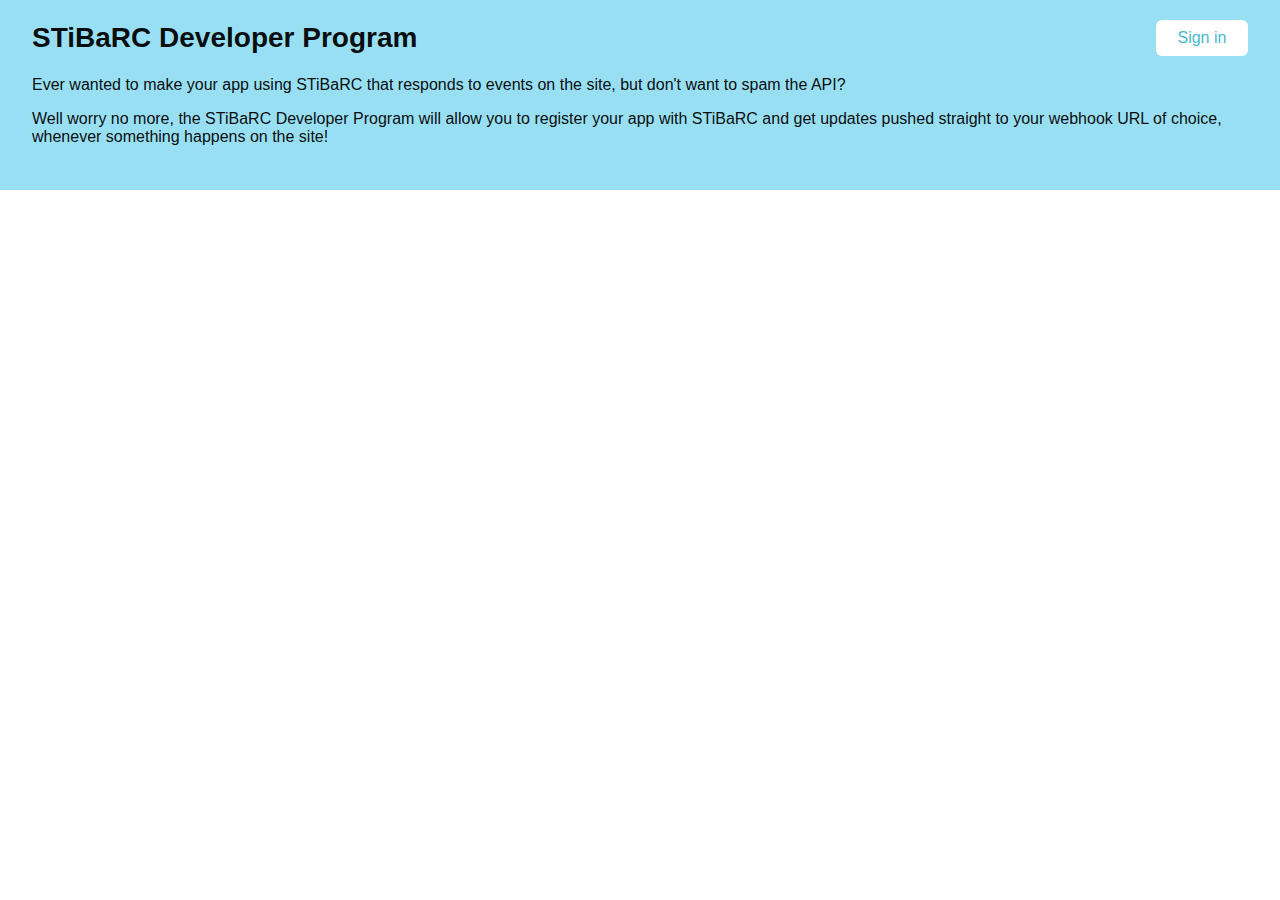
==== index.html @ fbf44a42 "show signed in state on index" ====
<!DOCTYPE html>
<html lang="en">

<head>
    <meta charset="UTF-8">
    <meta http-equiv="X-UA-Compatible" content="IE=edge">
    <meta name="viewport" content="width=device-width, initial-scale=1.0">
    <title>STiBaRC Developer Portal</title>
    <link rel="icon" type="image/png" href="https://stibarc.com/icon.png">
    <!-- CSS -->
    <link href="./assets/css/global.css" rel="stylesheet">
</head>

<body>

    <div class="content">

        <div class="main-content">
            <div>
                <div class="top-bar">
                    <h1 class="title">STiBaRC Developer Program</h1>
                    <span class="flex-grow"></span>
                    <a href="https://stibarc.com/oauth/?id=8e8fa1e98d84d87f0948&perms=" id="topBtn" class="button">Sign&nbsp;in</a>
                    <button id="pfpBtn" class="user-button" style="display: none;">
                        <img id="pfpBtnImg" class="pfp" src="[data-uri]">
                    </button>
                    <div id="pfpDropdown" class="dropdown" style="display: none;">
                        <div class="header"><span id="pfp-username"></span></div>
                        <div class="divider"></div>
                        <div class="items">
                            <a href="./logout.html" class="item">Sign&nbsp;out</a>
                        </div>
                    </div>
                </div>
            </div>
            <div class="main">
                <div class="m-bottom-medium">Ever wanted to make your app using STiBaRC that responds to events on the
                    site, but don't want to spam the API?
                    <p>Well worry no more, the STiBaRC Developer Program will allow you to register your app with
                    STiBaRC and get updates pushed straight to your webhook URL of choice, whenever something happens on
                    the site!
                </div>
            </div>
        </div>

    </div>

    <script src="./assets/js/global.js"></script>
    <script src="./assets/js/index.js"></script>

</body>

</html>
---- assets/css/global.css ----
a, span, div, body, button, input, img, form, h1, h2, h3, h4, h5, h6, code {
	margin: 0;
	padding: 0;
	border: 0;
	outline: 0;
	font-weight: inherit;
	font-style: inherit;
	font-family: inherit;
	font-size: 100%;
	vertical-align: baseline;
}

body {
	font-family: "Roboto", sans-serif;
	color: rgba(0, 0, 0, 0.96);
}

a {
	text-decoration: none;
}

.flex-grow {
	display: -webkit-box;
	display: -ms-flexbox;
	display: flex;
	flex-grow: 1;
}

.m-bottom {
	margin-bottom: 1rem;
}

.m-bottom-medium {
	margin-bottom: 1.5rem;
}

.m-bottom-large {
	margin-bottom: 2rem;
}

.m-top {
	margin-top: 1rem;
}

.m-top-medium {
	margin-top: 1.5rem;
}

.m-top-large {
	margin-top: 2rem;
}

button {
	-webkit-appearance: none;
	-moz-appearance: none;
	appearance: none;
	background-color: transparent;
}

.button {
	padding: 0.55rem 1.35rem;
	border-radius: 6px;
	cursor: pointer;
	text-decoration: none;
	-webkit-transition: background 0.125s, color 0.125s;
	transition: background 0.125s, color 0.125s;
	background-color: #fff;
	color: #49b9ca;
}

.button:hover {
	background-color: #e5f6ff;
}

.button:focus {
	background-color: #d6ebf5;
}

.content {
	display: -webkit-box;
	display: -ms-flexbox;
	display: flex;
	overflow: hidden;
	-webkit-box-flex: 1;
	-ms-flex: 1 1 100%;
	flex: 1 1 100%;
	margin: 0;
}

.sidebar {
	background-color: #49b9ca;
	-webkit-box-sizing: border-box;
	box-sizing: border-box;
	display: -webkit-box;
	display: -ms-flexbox;
	display: flex;
	-webkit-box-flex: 0;
	-ms-flex: 0 0 350px;
	flex: 0 0 350px;
	-webkit-box-orient: vertical;
	-webkit-box-direction: normal;
	-ms-flex-direction: column;
	flex-direction: column;
	min-width: 250px;
	overflow: hidden;
	position: relative;
	z-index: 2;
}

.sidebar .sidebar-container {
	box-sizing: border-box;
	min-height: 100vh;
	padding: 1.25rem 1.25rem 0 1.25rem;
}

.main-content {
	background-color: #98dff3;
	display: -webkit-box;
	display: -ms-flexbox;
	display: flex;
	-webkit-box-flex: 1;
	-webkit-box-orient: vertical;
	-webkit-box-direction: normal;
	-ms-flex: 1 1 1440px;
	flex: 1 1 1440px;
	-ms-flex-direction: column;
	flex-direction: column;
	overflow: hidden;
	z-index: 2;
}

.main-content .main {
	position: relative;
	height: 100%;
}

.logo {
	display: -webkit-box;
	display: -ms-flexbox;
	display: flex;
	align-items: center;
	color: #fff;
	line-height: 0;
}

.logo img {
	height: 35px;
}

.logo>span {
	margin-left: 0.55rem;
	font-size: 1.15rem;
	font-weight: 500;
}

.nav-items {
	margin-top: 1.65rem;
}

.nav-item {
	display: block;
	padding: 0.75rem;
	border-radius: 8px;
	text-decoration: none;
	-webkit-transition: background 0.125s, color 0.125s;
	transition: background 0.125s, color 0.125s;
	color: rgba(255, 255, 255, 0.78);
}

.nav-item:hover {
	color: rgba(255, 255, 255, 0.92);
}

.nav-item:focus {
	color: rgba(255, 255, 255, 0.92);
}

.nav-item.active {
	font-weight: 600;
	background-color: #fff;
	color: #49b9ca;
}

.main {
	padding: 0 2rem 1.25rem 2rem;
}

.top-bar {
	display: -webkit-box;
	display: -ms-flexbox;
	display: flex;
	align-items: center;
	padding: 1.25rem 2rem;
}

.title {
	margin: 0;
	font-size: 1.75rem;
	font-weight: 600;
}

.title.medium {
	font-size: 1.4rem;
}

.user-button {
	width: 40px;
	height: 40px;
}

.top-bar .user-button {
	margin-left: 0.75rem;
}

.pfp {
	line-height: 0;
	width: 40px;
	height: 40px;
	position: relative;
	border-radius: 50%;
	-ms-flex-negative: 0;
	flex-shrink: 0;
	cursor: pointer;
}

.pfp-inner {
	width: 100%;
	height: 100%;
	background-clip: padding-box;
	background-color: none;
	background-position: 50%;
	background-size: 100%;
	border-radius: 50%;
}

.dropdown {
	position: fixed;
	box-sizing: border-box;
	background-color: #fff;
	color: #141515;
	border: 3px solid #fff;
	-webkit-box-shadow: 0 2px 10px rgb(0 0 0 / 20%);
	box-shadow: 0 3px 10px rgb(0 0 0 / 20%);
	border-radius: 5px;
	min-width: 10rem;
	right: 2rem;
	top: 65px;
	z-index: 100;
}

.dropdown .header {
	padding: 0.75rem 1.25rem calc(0.75rem + 1px) 1.25rem;
}

.dropdown .divider {
	background-color: #e5f6ff;
	height: 1px;
}

.dropdown .items {
	padding-top: 3px;
}

.dropdown .header>span {
	font-weight: 600;
}

.dropdown .item {
	display: block;
	outline: none;
	text-decoration: none;
	padding: 0.65rem 1.25rem;
	border-radius: 5px;
	color: inherit;
	-webkit-transition: background 0.125s, color 0.125s;
	transition: background 0.125s, color 0.125s;
}

.dropdown .item:hover {
	background-color: #e5f6ff;
}

.dropdown .item:focus {
	background-color: #d6ebf5;
}

/* loading spiner */

.loader-container {
    display: block;
    margin: 1rem auto;
}

.loader {
	border: 5px solid transparent;
	border-radius: 50%;
	border-top: 5px solid #f2f2f2;
	border-right: 5px solid transparent;
	border-bottom: 5px solid transparent;
	width: 25px;
	height: 25px;
    margin: auto;
	-webkit-animation: spin 0.4s linear infinite;
	animation: spin 0.4s linear infinite;
}

@-webkit-keyframes spin {
	0% {
		-webkit-transform: rotate(0deg);
	}

	100% {
		-webkit-transform: rotate(360deg);
	}
}

@keyframes spin {
	0% {
		transform: rotate(0deg);
	}

	100% {
		transform: rotate(360deg);
	}
}
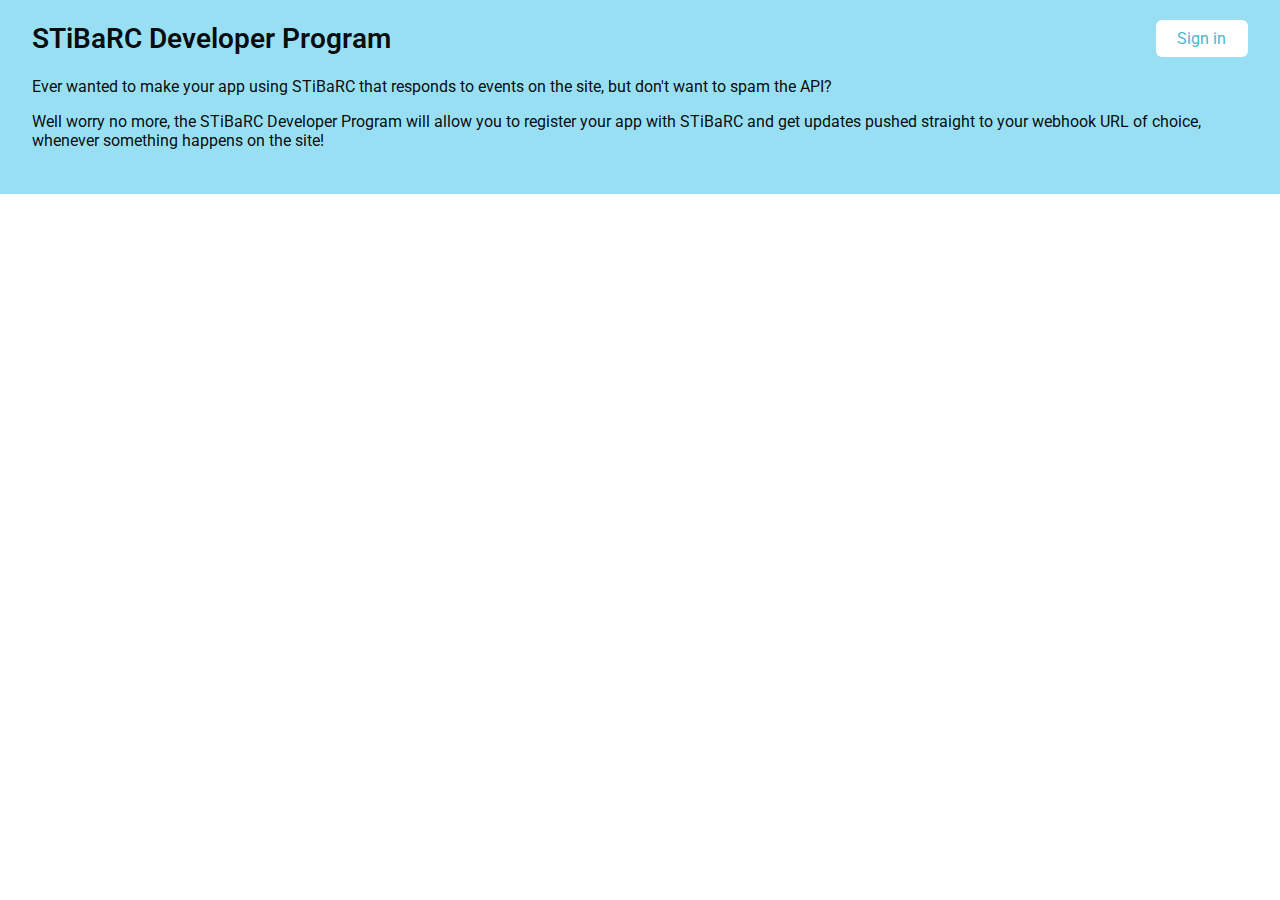
==== commit 1c02ba70: "add google font" ====
--- a/index.html
+++ b/index.html
@@ -9,6 +9,10 @@
     <link rel="icon" type="image/png" href="https://stibarc.com/icon.png">
     <!-- CSS -->
     <link href="./assets/css/global.css" rel="stylesheet">
+    <!-- Fonts -->
+    <link rel="preconnect" href="https://fonts.googleapis.com">
+    <link rel="preconnect" href="https://fonts.gstatic.com" crossorigin>
+    <link href="https://fonts.googleapis.com/css2?family=Roboto:wght@400;500;700&display=swap" rel="stylesheet">
 </head>
 
 <body>
@@ -20,9 +24,11 @@
                 <div class="top-bar">
                     <h1 class="title">STiBaRC Developer Program</h1>
                     <span class="flex-grow"></span>
-                    <a href="https://stibarc.com/oauth/?id=8e8fa1e98d84d87f0948&perms=" id="topBtn" class="button">Sign&nbsp;in</a>
+                    <a href="https://stibarc.com/oauth/?id=8e8fa1e98d84d87f0948&perms=" id="topBtn"
+                        class="button">Sign&nbsp;in</a>
                     <button id="pfpBtn" class="user-button" style="display: none;">
-                        <img id="pfpBtnImg" class="pfp" src="[data-uri]">
+                        <img id="pfpBtnImg" class="pfp"
+                            src="[data-uri]">
                     </button>
                     <div id="pfpDropdown" class="dropdown" style="display: none;">
                         <div class="header"><span id="pfp-username"></span></div>
@@ -37,8 +43,9 @@
                 <div class="m-bottom-medium">Ever wanted to make your app using STiBaRC that responds to events on the
                     site, but don't want to spam the API?
                     <p>Well worry no more, the STiBaRC Developer Program will allow you to register your app with
-                    STiBaRC and get updates pushed straight to your webhook URL of choice, whenever something happens on
-                    the site!
+                        STiBaRC and get updates pushed straight to your webhook URL of choice, whenever something
+                        happens on
+                        the site!
                 </div>
             </div>
         </div>
--- a/assets/css/global.css
+++ b/assets/css/global.css
@@ -20,8 +20,6 @@
 }
 
 .flex-grow {
-	display: -webkit-box;
-	display: -ms-flexbox;
 	display: flex;
 	flex-grow: 1;
 }
@@ -51,8 +49,6 @@
 }
 
 button {
-	-webkit-appearance: none;
-	-moz-appearance: none;
 	appearance: none;
 	background-color: transparent;
 }
@@ -62,7 +58,6 @@
 	border-radius: 6px;
 	cursor: pointer;
 	text-decoration: none;
-	-webkit-transition: background 0.125s, color 0.125s;
 	transition: background 0.125s, color 0.125s;
 	background-color: #fff;
 	color: #49b9ca;
@@ -77,29 +72,19 @@
 }
 
 .content {
+	display: flex;
+	overflow: hidden;
+	flex: 1 1 100%;
+	margin: 0;
+}
+
+.sidebar {
+	background-color: #49b9ca;
+	box-sizing: border-box;
 	display: -webkit-box;
 	display: -ms-flexbox;
 	display: flex;
-	overflow: hidden;
-	-webkit-box-flex: 1;
-	-ms-flex: 1 1 100%;
-	flex: 1 1 100%;
-	margin: 0;
-}
-
-.sidebar {
-	background-color: #49b9ca;
-	-webkit-box-sizing: border-box;
-	box-sizing: border-box;
-	display: -webkit-box;
-	display: -ms-flexbox;
-	display: flex;
-	-webkit-box-flex: 0;
-	-ms-flex: 0 0 350px;
 	flex: 0 0 350px;
-	-webkit-box-orient: vertical;
-	-webkit-box-direction: normal;
-	-ms-flex-direction: column;
 	flex-direction: column;
 	min-width: 250px;
 	overflow: hidden;
@@ -115,15 +100,8 @@
 
 .main-content {
 	background-color: #98dff3;
-	display: -webkit-box;
-	display: -ms-flexbox;
-	display: flex;
-	-webkit-box-flex: 1;
-	-webkit-box-orient: vertical;
-	-webkit-box-direction: normal;
-	-ms-flex: 1 1 1440px;
+	display: flex;
 	flex: 1 1 1440px;
-	-ms-flex-direction: column;
 	flex-direction: column;
 	overflow: hidden;
 	z-index: 2;
@@ -135,8 +113,6 @@
 }
 
 .logo {
-	display: -webkit-box;
-	display: -ms-flexbox;
 	display: flex;
 	align-items: center;
 	color: #fff;
@@ -162,7 +138,6 @@
 	padding: 0.75rem;
 	border-radius: 8px;
 	text-decoration: none;
-	-webkit-transition: background 0.125s, color 0.125s;
 	transition: background 0.125s, color 0.125s;
 	color: rgba(255, 255, 255, 0.78);
 }
@@ -186,8 +161,6 @@
 }
 
 .top-bar {
-	display: -webkit-box;
-	display: -ms-flexbox;
 	display: flex;
 	align-items: center;
 	padding: 1.25rem 2rem;
@@ -218,7 +191,6 @@
 	height: 40px;
 	position: relative;
 	border-radius: 50%;
-	-ms-flex-negative: 0;
 	flex-shrink: 0;
 	cursor: pointer;
 }
@@ -239,8 +211,7 @@
 	background-color: #fff;
 	color: #141515;
 	border: 3px solid #fff;
-	-webkit-box-shadow: 0 2px 10px rgb(0 0 0 / 20%);
-	box-shadow: 0 3px 10px rgb(0 0 0 / 20%);
+	box-shadow: 0 3px 10px rgba(0, 0, 0, 0.25);
 	border-radius: 5px;
 	min-width: 10rem;
 	right: 2rem;
@@ -272,23 +243,22 @@
 	padding: 0.65rem 1.25rem;
 	border-radius: 5px;
 	color: inherit;
-	-webkit-transition: background 0.125s, color 0.125s;
 	transition: background 0.125s, color 0.125s;
 }
 
-.dropdown .item:hover {
+.dropdown .item:hover, .app:hover {
 	background-color: #e5f6ff;
 }
 
-.dropdown .item:focus {
+.dropdown .item:focus, .app:focus {
 	background-color: #d6ebf5;
 }
 
 /* loading spiner */
 
 .loader-container {
-    display: block;
-    margin: 1rem auto;
+	display: block;
+	margin: 1rem auto;
 }
 
 .loader {
@@ -299,27 +269,110 @@
 	border-bottom: 5px solid transparent;
 	width: 25px;
 	height: 25px;
-    margin: auto;
-	-webkit-animation: spin 0.4s linear infinite;
+	margin: auto;
 	animation: spin 0.4s linear infinite;
-}
-
-@-webkit-keyframes spin {
-	0% {
-		-webkit-transform: rotate(0deg);
-	}
-
-	100% {
-		-webkit-transform: rotate(360deg);
-	}
 }
 
 @keyframes spin {
 	0% {
 		transform: rotate(0deg);
 	}
-
 	100% {
 		transform: rotate(360deg);
 	}
 }
+
+/* overlay and dialog box */
+
+.overlay {
+	position: fixed;
+	display: flex;
+	flex-wrap: wrap;
+	justify-content: center;
+	align-items: center;
+	flex-direction: row;
+	flex: 1 1 auto;
+	box-sizing: border-box;
+	pointer-events: auto;
+	background-color: rgba(0, 0, 0, 0.65);
+	position: fixed;
+	top: 0;
+	left: 0;
+	right: 0;
+	bottom: 0;
+	z-index: 1000;
+	height: 100%;
+	transition: opacity 0.125s;
+}
+
+.dialog {
+	background-color: #fff;
+	color: #141515;
+	border: 3px solid #fff;
+	box-shadow: 0 0 15px rgb(0, 0, 0, 0.45);
+	border-radius: 5px;
+	box-sizing: border-box;
+	overflow: visible;
+	width: 450px;
+	max-width: 95vw;
+	transition: opacity 0.125s, transform 0.125s;
+}
+
+.dialog-inner {
+	padding: 20px;
+}
+
+.apps {
+	grid-template-columns: repeat(auto-fill, minmax(140px, 1fr));
+	display: grid;
+}
+
+.app-wrapper {
+	display: flex;
+	flex: 0 0 auto;
+}
+
+.app {
+	cursor: pointer;
+	display: block;
+	position: relative;
+	box-sizing: border-box;
+	width: 100%;
+	background-color: #fff;
+	color: inherit;
+	padding: 0.75rem 0.75rem 0.75rem 0.75rem;
+	border-radius: 8px;
+	transition: background 0.125s, color 0.125s;
+}
+
+.app-icon {
+	width: 100px;
+	height: 100px;
+	border-radius: 50%;
+}
+
+.app-icon-bg {
+	align-items: center;
+	background-size: cover;
+	border-radius: 50%;
+	justify-content: center;
+	margin-bottom: 0.5rem;
+	position: relative;
+	width: 100%;
+	height: auto;
+	box-sizing: border-box;
+}
+
+.app-icon-bg::after {
+	content: "";
+	display: block;
+	padding-bottom: 100%;
+}
+
+.app-details {
+	font-weight: 500;
+	overflow: hidden;
+	text-align: center;
+	white-space: nowrap;
+	text-overflow: ellipsis;
+}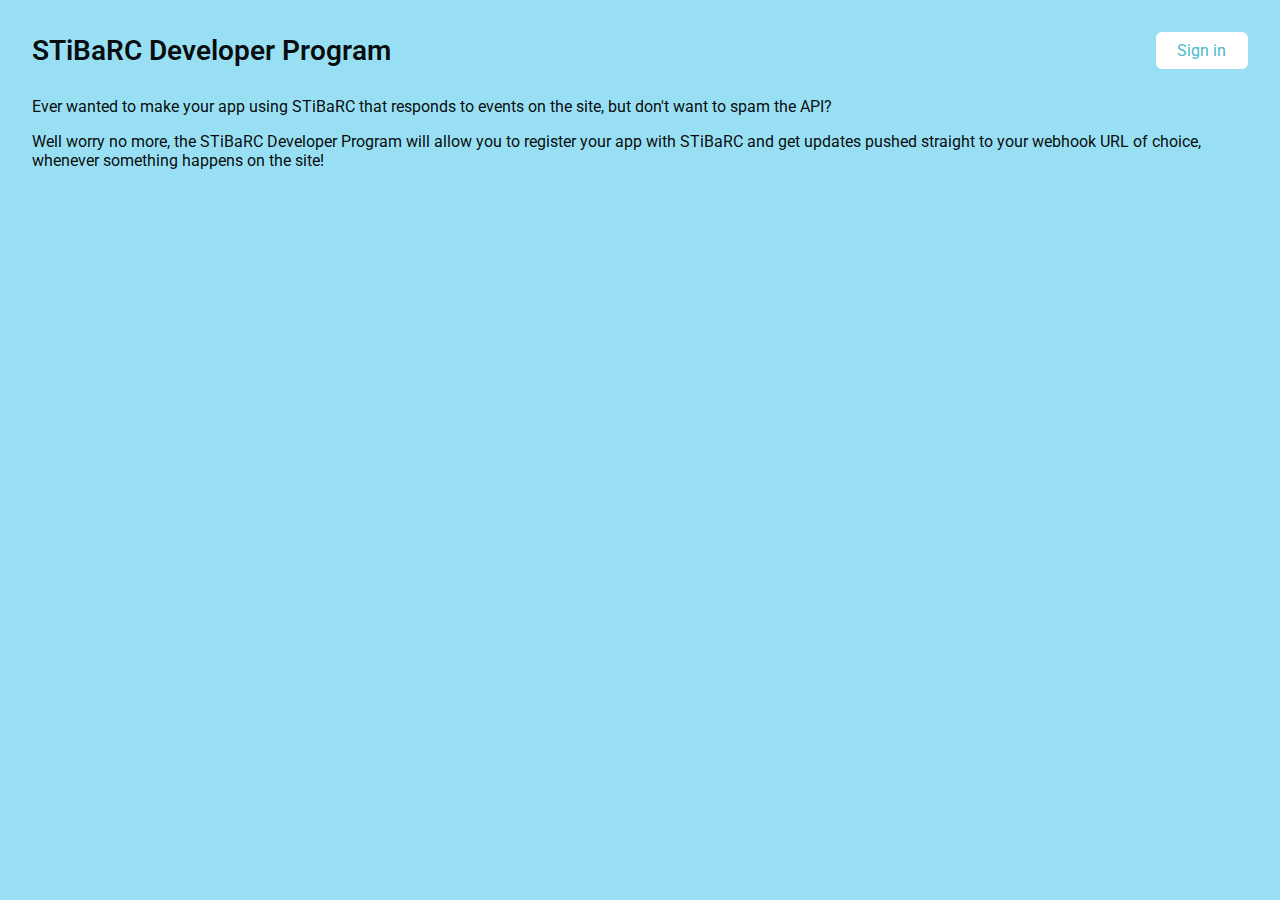
==== commit e78af346: "clean up layout again" ====
--- a/index.html
+++ b/index.html
@@ -17,39 +17,73 @@
 
 <body>
 
-    <div class="content">
+    <div class="outside-wrapper">
+        <div class="outside">
 
-        <div class="main-content">
-            <div>
-                <div class="top-bar">
-                    <h1 class="title">STiBaRC Developer Program</h1>
-                    <span class="flex-grow"></span>
-                    <a href="https://stibarc.com/oauth/?id=8e8fa1e98d84d87f0948&perms=" id="topBtn"
-                        class="button">Sign&nbsp;in</a>
-                    <button id="pfpBtn" class="user-button" style="display: none;">
-                        <img id="pfpBtnImg" class="pfp"
-                            src="[data-uri]">
-                    </button>
-                    <div id="pfpDropdown" class="dropdown" style="display: none;">
-                        <div class="header"><span id="pfp-username"></span></div>
-                        <div class="divider"></div>
-                        <div class="items">
-                            <a href="./logout.html" class="item">Sign&nbsp;out</a>
+            <div class="content">
+
+                <div class="main-content">
+
+                    <div class="mobile-nav">
+                        <div class="navHeader">
+                            <span class="menuBtn" onclick="toggleMenu()">Menu</span>
+                        </div>
+                        <button class="user-button" id="mobilePfpBtn">
+                            <div class="pfp">
+                                <img id="mobilePfpBtnImg" class="pfp"
+                                    src="[data-uri]">
+                            </div>
+                        </button>
+                    </div>
+
+                    <div class="scroll-wrapper">
+                        <div class="scroller">
+                            <div class="wrapper">
+
+                                <div class="top-bar">
+                                    <h1 class="title">STiBaRC Developer Program</h1>
+                                    <span class="flex-grow"></span>
+                                    <a href="https://stibarc.com/oauth/?id=8e8fa1e98d84d87f0948&perms=" id="topBtn"
+                                        class="button">Sign&nbsp;in</a>
+                                    <button id="pfpBtn" class="user-button" style="display: none;">
+                                        <img id="pfpBtnImg" class="pfp"
+                                            src="[data-uri]">
+                                    </button>
+                                    <div id="pfpDropdown" class="dropdown" style="display: none;">
+                                        <div class="header"><span id="pfp-username"></span></div>
+                                        <div class="divider"></div>
+                                        <div class="items">
+                                            <a href="./logout.html" class="item">Sign&nbsp;out</a>
+                                        </div>
+                                    </div>
+                                </div>
+                                <div class="main">
+                                    <div class="m-top-small m-bottom-medium">Ever wanted to make your app using STiBaRC
+                                        that
+                                        responds to
+                                        events
+                                        on the
+                                        site, but don't want to spam the API?
+                                        <p>Well worry no more, the STiBaRC Developer Program will allow you to register
+                                            your app
+                                            with
+                                            STiBaRC and get updates pushed straight to your webhook URL of choice,
+                                            whenever
+                                            something
+                                            happens on
+                                            the site!
+                                    </div>
+                                </div>
+
+                            </div>
                         </div>
                     </div>
-                </div>
+
+                </div> <!-- /main-content -->
+
             </div>
-            <div class="main">
-                <div class="m-bottom-medium">Ever wanted to make your app using STiBaRC that responds to events on the
-                    site, but don't want to spam the API?
-                    <p>Well worry no more, the STiBaRC Developer Program will allow you to register your app with
-                        STiBaRC and get updates pushed straight to your webhook URL of choice, whenever something
-                        happens on
-                        the site!
-                </div>
-            </div>
+
         </div>
-
     </div>
 
     <script src="./assets/js/global.js"></script>
--- a/assets/css/global.css
+++ b/assets/css/global.css
@@ -24,10 +24,18 @@
 	flex-grow: 1;
 }
 
+.block {
+	display: block;
+}
+
 .m-bottom {
 	margin-bottom: 1rem;
 }
 
+.m-bottom-small {
+	margin-bottom: 0.5rem;
+}
+
 .m-bottom-medium {
 	margin-bottom: 1.5rem;
 }
@@ -38,6 +46,10 @@
 
 .m-top {
 	margin-top: 1rem;
+}
+
+.m-top-small {
+	margin-top: 0.5rem;
 }
 
 .m-top-medium {
@@ -52,6 +64,8 @@
 	appearance: none;
 	background-color: transparent;
 }
+
+/* buttons */
 
 .button {
 	padding: 0.55rem 1.35rem;
@@ -71,6 +85,143 @@
 	background-color: #d6ebf5;
 }
 
+.button.primary {
+	background-color: #49b9ca;
+	color: #fff;
+}
+
+.button.primary:hover {
+	background-color: #59d1e3;
+}
+
+.button.primary:focus {
+	background-color: #52b7c7;
+}
+
+/* inputs */
+
+.input {
+	box-sizing: border-box;
+	background-color: #fff;
+	border: 2px solid #49b9ca;
+	padding: 0.55rem 0.75rem;
+	border-radius: 6px;
+}
+
+.input.full {
+	display: block;
+	width: 100%;
+}
+
+.input:focus {
+	border-color: #59d1e3;
+}
+
+.inputs {
+	box-sizing: border-box;
+}
+
+.outside-wrapper {
+	align-items: center;
+	display: flex;
+	height: 100%;
+	justify-content: center;
+}
+
+.outside {
+	display: flex;
+	overflow: hidden;
+	position: absolute;
+	top: 0;
+	right: 0;
+	bottom: 0;
+	left: 0;
+	contain: layout;
+	flex-direction: column;
+	height: 100vh;
+}
+
+.scroll-wrapper {
+	position: relative;
+	min-height: 1px;
+	height: 100%;
+	display: flex;
+	flex: 1;
+}
+
+.scroll-wrapper.nav {
+    flex: 1 1 auto;
+    height: auto;
+    max-height: 100vh;
+    position: relative;
+    z-index: 3;
+}
+
+.scroller {
+	overflow-y: scroll;
+    min-height: 1px;
+    -webkit-box-flex: 1;
+    -ms-flex: 1;
+    flex: 1;
+}
+
+.main-content .scroller {
+    align-items: center;
+    display: flex;
+    flex-direction: column;
+    overflow-x: hidden;
+    overflow-y: scroll;
+}
+
+.nav-scroller {
+    display: flex;
+    justify-content: flex-end;
+    overflow-x: hidden;
+    overflow-y: scroll;
+}
+
+/* scrollbar */
+
+.scroller::-webkit-scrollbar {
+    width: 15px
+}
+
+.scroller::-webkit-scrollbar-thumb,.scroller::-webkit-scrollbar-track {
+    background-clip: padding-box;
+    border-width: 3px;
+    border-style: solid;
+    border-radius: 30px
+}
+
+.scroller::-webkit-scrollbar-track {
+    border-width: initial
+}
+
+.scroller::-webkit-scrollbar-thumb {
+    background-color: rgba(0,0,0,.4);
+    border-color: transparent
+}
+
+.scroller::-webkit-scrollbar-track {
+    background-color: transparent;
+    border-color: transparent
+}
+
+.scroller::-webkit-scrollbar-thumb, .scroll-wrapper .scroller::-webkit-scrollbar-thumb, .scroller::-webkit-scrollbar-thumb {
+    background-color: #c8f8ff;
+    border-color: transparent;
+}
+
+.scroller::-webkit-scrollbar-thumb:hover, .scroll-wrapper .scroller::-webkit-scrollbar-thumb:hover, .scroller::-webkit-scrollbar-thumb:hover {
+    background-color: #e2fbff;
+    border-color: transparent;
+}
+
+.scroller::-webkit-scrollbar-track,.scroll-wrapper .scroller::-webkit-scrollbar-track, .scroller::-webkit-scrollbar-track {
+    background-color: transparent;
+    border-color: transparent
+}
+
 .content {
 	display: flex;
 	overflow: hidden;
@@ -81,8 +232,6 @@
 .sidebar {
 	background-color: #49b9ca;
 	box-sizing: border-box;
-	display: -webkit-box;
-	display: -ms-flexbox;
 	display: flex;
 	flex: 0 0 350px;
 	flex-direction: column;
@@ -93,9 +242,19 @@
 }
 
 .sidebar .sidebar-container {
-	box-sizing: border-box;
-	min-height: 100vh;
-	padding: 1.25rem 1.25rem 0 1.25rem;
+	display: flex;
+	flex: 1 0 100%;
+	flex-direction: column;
+	max-width: 335px;
+	min-height: min-content;
+	position: relative;
+	z-index: 3;
+}
+
+.sidebar .sidebar-inner {
+    flex: 1 1 auto;
+    height: fit-content;
+    padding: 26px 17px 32px 32px;
 }
 
 .main-content {
@@ -105,6 +264,17 @@
 	flex-direction: column;
 	overflow: hidden;
 	z-index: 2;
+}
+
+.main-content .wrapper {
+	display: flex;
+	box-sizing: border-box;
+	flex: 1 1 auto;
+	flex-direction: column;
+	/* max-width: 1440px; */
+	min-height: min-content;
+	padding: 32px;
+	width: 100%;
 }
 
 .main-content .main {
@@ -138,6 +308,7 @@
 	padding: 0.75rem;
 	border-radius: 8px;
 	text-decoration: none;
+	box-sizing: border-box;
 	transition: background 0.125s, color 0.125s;
 	color: rgba(255, 255, 255, 0.78);
 }
@@ -156,14 +327,92 @@
 	color: #49b9ca;
 }
 
-.main {
-	padding: 0 2rem 1.25rem 2rem;
+.mobile-nav {
+	display: none;
+	color: #fff;
+}
+
+.nav-header {
+	display: flex;
+}
+
+.mobile-overlay {
+	background: rgba(0, 0, 0, 0.65);
+	position: fixed;
+	top: 3.5rem;
+	right: 0;
+	bottom: 0;
+	left: 0;
+	opacity: 0;
+	pointer-events: none;
+	transition: opacity 0.2s;
+	z-index: 9998;
+}
+
+.top-bar .dropdown {
+	right: 46px;
+    top: 80px;
+}
+
+@media only screen and (max-width: 990px) {
+	.sidebar {
+		bottom: 0;
+		height: auto;
+		right: 100vw;
+		max-width: 360px;
+		position: fixed;
+		top: 3.5rem;
+		transform: translateX(0);
+		transition: transform 0.2s;
+		width: 90vw;
+		z-index: 9999;
+	}
+	.sidebar .sidebar-container {
+		max-width: none;
+	}
+	.sidebar.open {
+		transform: translateX(100%);
+	}
+	.main-content {
+		flex: 1;
+	}
+	.top-bar .user-button {
+		display: none;
+	}
+	.top-bar .dropdown {
+		top: 4rem;
+		right: 2rem;
+	}
+	.mobile-nav {
+		display: block;
+		background-color: #34a1b2;
+		padding: 0.5rem 2rem;
+		display: flex;
+		align-items: center;
+		justify-content: space-between;
+	}
+	.mobile-overlay {
+		display: block;
+	}
+	.mobile-overlay.open {
+		opacity: 1;
+		pointer-events: auto;
+	}
 }
 
 .top-bar {
 	display: flex;
 	align-items: center;
-	padding: 1.25rem 2rem;
+	padding-bottom: 1.25rem;
+}
+
+.top-bar .title {
+	margin-right: 0.5rem;
+}
+
+.divider {
+	background-color: #e5f6ff;
+	height: 1px;
 }
 
 .title {
@@ -214,18 +463,11 @@
 	box-shadow: 0 3px 10px rgba(0, 0, 0, 0.25);
 	border-radius: 5px;
 	min-width: 10rem;
-	right: 2rem;
-	top: 65px;
 	z-index: 100;
 }
 
 .dropdown .header {
 	padding: 0.75rem 1.25rem calc(0.75rem + 1px) 1.25rem;
-}
-
-.dropdown .divider {
-	background-color: #e5f6ff;
-	height: 1px;
 }
 
 .dropdown .items {
@@ -310,7 +552,7 @@
 	color: #141515;
 	border: 3px solid #fff;
 	box-shadow: 0 0 15px rgb(0, 0, 0, 0.45);
-	border-radius: 5px;
+	border-radius: 6px;
 	box-sizing: border-box;
 	overflow: visible;
 	width: 450px;
@@ -319,17 +561,36 @@
 }
 
 .dialog-inner {
-	padding: 20px;
-}
+	padding: 0.85rem;
+}
+
+.dialog-title {
+	margin-bottom: 0.85rem;
+	font-weight: 500;
+}
+
+.dialog-actions {
+	margin-top: 0.75rem;
+	display: flex;
+	align-items: center;
+}
+
+.dialog-actions .button:not(:last-child) {
+	margin-right: 0.65rem;
+}
+
+/* app buttons */
 
 .apps {
 	grid-template-columns: repeat(auto-fill, minmax(140px, 1fr));
 	display: grid;
+	margin: -0.85rem 0 0 -0.85rem;
 }
 
 .app-wrapper {
 	display: flex;
 	flex: 0 0 auto;
+	padding: 0.85rem 0 0 0.85rem;
 }
 
 .app {
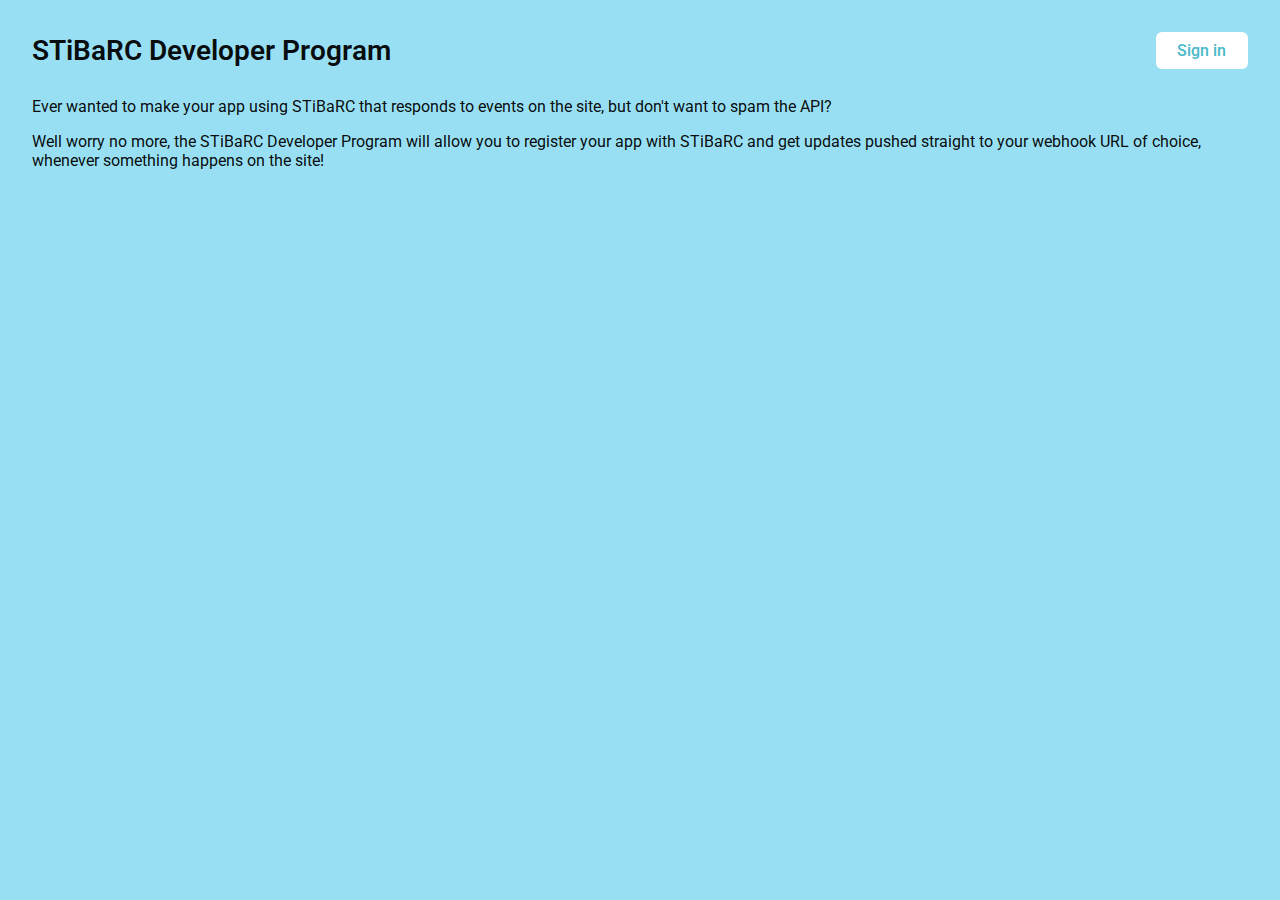
==== commit 62400b7d: "More clean up, add app data to app page" ====
--- a/index.html
+++ b/index.html
@@ -12,7 +12,7 @@
     <!-- Fonts -->
     <link rel="preconnect" href="https://fonts.googleapis.com">
     <link rel="preconnect" href="https://fonts.gstatic.com" crossorigin>
-    <link href="https://fonts.googleapis.com/css2?family=Roboto:wght@400;500;700&display=swap" rel="stylesheet">
+    <link href="https://fonts.googleapis.com/css2?family=Roboto:wght@400;500;700&family=Source+Code+Pro&display=swap" rel="stylesheet">
 </head>
 
 <body>
@@ -25,13 +25,11 @@
                 <div class="main-content">
 
                     <div class="mobile-nav">
-                        <div class="navHeader">
-                            <span class="menuBtn" onclick="toggleMenu()">Menu</span>
-                        </div>
+                        <span class="flex-grow"></span>
                         <button class="user-button" id="mobilePfpBtn">
                             <div class="pfp">
                                 <img id="mobilePfpBtnImg" class="pfp"
-                                    src="[data-uri]">
+                                    src="[data-uri]" alt="Pfp">
                             </div>
                         </button>
                     </div>
@@ -47,7 +45,7 @@
                                         class="button">Sign&nbsp;in</a>
                                     <button id="pfpBtn" class="user-button" style="display: none;">
                                         <img id="pfpBtnImg" class="pfp"
-                                            src="[data-uri]">
+                                            src="[data-uri]" alt="Pfp">
                                     </button>
                                     <div id="pfpDropdown" class="dropdown" style="display: none;">
                                         <div class="header"><span id="pfp-username"></span></div>
--- a/assets/css/global.css
+++ b/assets/css/global.css
@@ -19,6 +19,11 @@
 	text-decoration: none;
 }
 
+.flex {
+	display: flex;
+	align-items: center;
+}
+
 .flex-grow {
 	display: flex;
 	flex-grow: 1;
@@ -58,6 +63,12 @@
 
 .m-top-large {
 	margin-top: 2rem;
+}
+
+/* text */
+
+.code-font {
+	font-family: 'Source Code Pro', monospace;
 }
 
 button {
@@ -72,6 +83,7 @@
 	border-radius: 6px;
 	cursor: pointer;
 	text-decoration: none;
+	font-weight: 500;
 	transition: background 0.125s, color 0.125s;
 	background-color: #fff;
 	color: #49b9ca;
@@ -119,6 +131,37 @@
 
 .inputs {
 	box-sizing: border-box;
+}
+
+.inputs .input.full {
+	margin-bottom: 8px;
+}
+
+/* icons */
+
+.icon {
+	display: flex;
+	align-items: center;
+	color: inherit;
+}
+
+.icon.white {
+	color: rgba(255, 255, 255, 0.78);
+	font-weight: 500;
+}
+
+.icon>span {
+	margin-left: 6px;
+}
+
+.imgHover, .menuBtn {
+	cursor: pointer;
+	-webkit-transition: -webkit-filter 0.125s;
+}
+
+.imgHover:hover img, .menuBtn:hover img {
+	-webkit-filter: brightness(200%);
+	filter: brightness(200%);
 }
 
 .outside-wrapper {
@@ -150,76 +193,76 @@
 }
 
 .scroll-wrapper.nav {
-    flex: 1 1 auto;
-    height: auto;
-    max-height: 100vh;
-    position: relative;
-    z-index: 3;
+	flex: 1 1 auto;
+	height: auto;
+	max-height: 100vh;
+	position: relative;
+	z-index: 3;
 }
 
 .scroller {
 	overflow-y: scroll;
-    min-height: 1px;
-    -webkit-box-flex: 1;
-    -ms-flex: 1;
-    flex: 1;
+	min-height: 1px;
+	-webkit-box-flex: 1;
+	-ms-flex: 1;
+	flex: 1;
 }
 
 .main-content .scroller {
-    align-items: center;
-    display: flex;
-    flex-direction: column;
-    overflow-x: hidden;
-    overflow-y: scroll;
+	align-items: center;
+	display: flex;
+	flex-direction: column;
+	overflow-x: hidden;
+	overflow-y: scroll;
 }
 
 .nav-scroller {
-    display: flex;
-    justify-content: flex-end;
-    overflow-x: hidden;
-    overflow-y: scroll;
+	display: flex;
+	justify-content: flex-end;
+	overflow-x: hidden;
+	overflow-y: scroll;
 }
 
 /* scrollbar */
 
 .scroller::-webkit-scrollbar {
-    width: 15px
-}
-
-.scroller::-webkit-scrollbar-thumb,.scroller::-webkit-scrollbar-track {
-    background-clip: padding-box;
-    border-width: 3px;
-    border-style: solid;
-    border-radius: 30px
+	width: 15px;
+}
+
+.scroller::-webkit-scrollbar-thumb, .scroller::-webkit-scrollbar-track {
+	background-clip: padding-box;
+	border-width: 3px;
+	border-style: solid;
+	border-radius: 30px;
 }
 
 .scroller::-webkit-scrollbar-track {
-    border-width: initial
+	border-width: initial;
 }
 
 .scroller::-webkit-scrollbar-thumb {
-    background-color: rgba(0,0,0,.4);
-    border-color: transparent
+	background-color: rgba(0, 0, 0, 0.4);
+	border-color: transparent;
 }
 
 .scroller::-webkit-scrollbar-track {
-    background-color: transparent;
-    border-color: transparent
+	background-color: transparent;
+	border-color: transparent;
 }
 
 .scroller::-webkit-scrollbar-thumb, .scroll-wrapper .scroller::-webkit-scrollbar-thumb, .scroller::-webkit-scrollbar-thumb {
-    background-color: #c8f8ff;
-    border-color: transparent;
+	background-color: #c8f8ff;
+	border-color: transparent;
 }
 
 .scroller::-webkit-scrollbar-thumb:hover, .scroll-wrapper .scroller::-webkit-scrollbar-thumb:hover, .scroller::-webkit-scrollbar-thumb:hover {
-    background-color: #e2fbff;
-    border-color: transparent;
-}
-
-.scroller::-webkit-scrollbar-track,.scroll-wrapper .scroller::-webkit-scrollbar-track, .scroller::-webkit-scrollbar-track {
-    background-color: transparent;
-    border-color: transparent
+	background-color: #e2fbff;
+	border-color: transparent;
+}
+
+.scroller::-webkit-scrollbar-track, .scroll-wrapper .scroller::-webkit-scrollbar-track, .scroller::-webkit-scrollbar-track {
+	background-color: transparent;
+	border-color: transparent;
 }
 
 .content {
@@ -252,9 +295,9 @@
 }
 
 .sidebar .sidebar-inner {
-    flex: 1 1 auto;
-    height: fit-content;
-    padding: 26px 17px 32px 32px;
+	flex: 1 1 auto;
+	height: fit-content;
+	padding: 26px 17px 32px 32px;
 }
 
 .main-content {
@@ -308,16 +351,17 @@
 	padding: 0.75rem;
 	border-radius: 8px;
 	text-decoration: none;
+	cursor: pointer;
 	box-sizing: border-box;
 	transition: background 0.125s, color 0.125s;
 	color: rgba(255, 255, 255, 0.78);
 }
 
-.nav-item:hover {
+.nav-item:hover, .icon.white:hover {
 	color: rgba(255, 255, 255, 0.92);
 }
 
-.nav-item:focus {
+.nav-item:focus, .icon.white:focus {
 	color: rgba(255, 255, 255, 0.92);
 }
 
@@ -351,7 +395,7 @@
 
 .top-bar .dropdown {
 	right: 46px;
-    top: 80px;
+	top: 80px;
 }
 
 @media only screen and (max-width: 990px) {
@@ -612,19 +656,22 @@
 	border-radius: 50%;
 }
 
-.app-icon-bg {
+.app .app-icon-img {
+	margin-bottom: 0.5rem;
+}
+
+.app-icon-img {
 	align-items: center;
 	background-size: cover;
 	border-radius: 50%;
 	justify-content: center;
-	margin-bottom: 0.5rem;
 	position: relative;
 	width: 100%;
 	height: auto;
 	box-sizing: border-box;
 }
 
-.app-icon-bg::after {
+.app-icon-img::after {
 	content: "";
 	display: block;
 	padding-bottom: 100%;
@@ -636,4 +683,37 @@
 	text-align: center;
 	white-space: nowrap;
 	text-overflow: ellipsis;
+}
+
+/* form */
+
+.form {
+	max-width: 1080px;
+}
+
+.form .top {
+	display: flex;
+	align-items: top;
+}
+
+.form .top .app-icon {
+	background-color: #fff;
+	border-radius: 6px;
+	padding: 10px;
+}
+
+.form .app-icon {
+	line-height: 0;
+	width: 150px;
+	height: auto;
+	margin-right: 1rem;
+}
+
+.form .top .inputs {
+	width: 100%;
+	box-sizing: border-box;
+}
+
+.form .top .appID {
+	margin-top: 0.75rem;
 }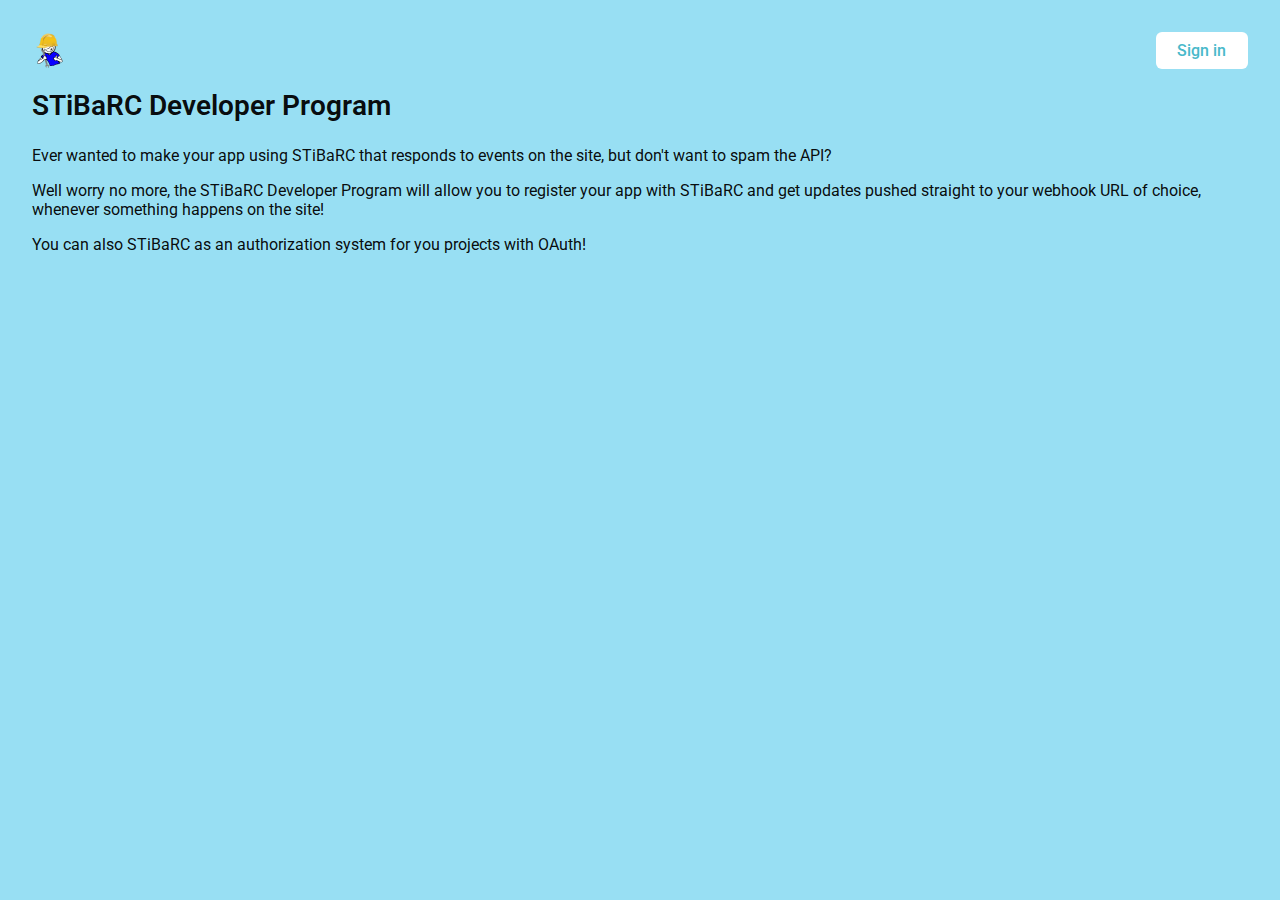
==== commit 31bb5fb7: "use other logo, fix app url history, clean up" ====
--- a/index.html
+++ b/index.html
@@ -6,13 +6,16 @@
     <meta http-equiv="X-UA-Compatible" content="IE=edge">
     <meta name="viewport" content="width=device-width, initial-scale=1.0">
     <title>STiBaRC Developer Portal</title>
-    <link rel="icon" type="image/png" href="https://stibarc.com/icon.png">
+    <link rel="icon" type="image/png" href="./assets/images/engineerbo.png">
     <!-- CSS -->
     <link href="./assets/css/global.css" rel="stylesheet">
+    <link href="./assets/css/index.css" rel="stylesheet">
     <!-- Fonts -->
     <link rel="preconnect" href="https://fonts.googleapis.com">
     <link rel="preconnect" href="https://fonts.gstatic.com" crossorigin>
-    <link href="https://fonts.googleapis.com/css2?family=Roboto:wght@400;500;700&family=Source+Code+Pro&display=swap" rel="stylesheet">
+    <link href="https://fonts.googleapis.com/css2?family=Roboto:wght@400;500;700&family=Source+Code+Pro&display=swap"
+        rel="stylesheet">
+    <link href="https://fonts.googleapis.com/icon?family=Material+Icons+Round" rel="stylesheet">
 </head>
 
 <body>
@@ -29,7 +32,8 @@
                         <button class="user-button" id="mobilePfpBtn">
                             <div class="pfp">
                                 <img id="mobilePfpBtnImg" class="pfp"
-                                    src="[data-uri]" alt="Pfp">
+                                    src="[data-uri]"
+                                    alt="Pfp">
                             </div>
                         </button>
                     </div>
@@ -39,24 +43,29 @@
                             <div class="wrapper">
 
                                 <div class="top-bar">
-                                    <h1 class="title">STiBaRC Developer Program</h1>
+                                    <a class="logo" href="./"><img src="./assets/images/engineerbo_small.png"
+                                            title="Jim🅱o doing engineering stuffs"
+                                            alt="Jim🅱o doing engineering stuffs" width="35px"></a>
                                     <span class="flex-grow"></span>
                                     <a href="https://stibarc.com/oauth/?id=8e8fa1e98d84d87f0948&perms=" id="topBtn"
                                         class="button">Sign&nbsp;in</a>
                                     <button id="pfpBtn" class="user-button" style="display: none;">
                                         <img id="pfpBtnImg" class="pfp"
-                                            src="[data-uri]" alt="Pfp">
+                                            src="[data-uri]"
+                                            alt="Pfp">
                                     </button>
                                     <div id="pfpDropdown" class="dropdown" style="display: none;">
                                         <div class="header"><span id="pfp-username"></span></div>
                                         <div class="divider"></div>
                                         <div class="items">
-                                            <a href="./logout.html" class="item">Sign&nbsp;out</a>
+                                            <a href="./logout.html" class="item logout">Sign&nbsp;out</a>
                                         </div>
                                     </div>
                                 </div>
                                 <div class="main">
-                                    <div class="m-top-small m-bottom-medium">Ever wanted to make your app using STiBaRC
+                                    <h1 class="title">STiBaRC Developer Program</h1>
+
+                                    <div class="m-top-medium m-bottom-medium">Ever wanted to make your app using STiBaRC
                                         that
                                         responds to
                                         events
@@ -70,6 +79,8 @@
                                             something
                                             happens on
                                             the site!
+                                        <p>You can also STiBaRC as an authorization system for you projects with OAuth!
+
                                     </div>
                                 </div>
 
--- a/assets/css/global.css
+++ b/assets/css/global.css
@@ -17,6 +17,7 @@
 
 a {
 	text-decoration: none;
+	transition: background 0.125s, color 0.125s;
 }
 
 .flex {
@@ -68,7 +69,7 @@
 /* text */
 
 .code-font {
-	font-family: 'Source Code Pro', monospace;
+	font-family: "Source Code Pro", monospace;
 }
 
 button {
@@ -118,6 +119,7 @@
 	border: 2px solid #49b9ca;
 	padding: 0.55rem 0.75rem;
 	border-radius: 6px;
+	font-size: 16px;
 }
 
 .input.full {
@@ -129,12 +131,24 @@
 	border-color: #59d1e3;
 }
 
+.inputContainer .input:last-child {
+	margin-left: 8px;
+}
+
 .inputs {
 	box-sizing: border-box;
 }
 
-.inputs .input.full {
+.inputs .input.full, .inputContainer {
 	margin-bottom: 8px;
+}
+
+.input-label {
+	display: block;
+	font-size: 0.95rem;
+	font-weight: 500;
+	margin-bottom: 0.3rem;
+	color: #2eaabd;
 }
 
 /* icons */
@@ -332,10 +346,6 @@
 	line-height: 0;
 }
 
-.logo img {
-	height: 35px;
-}
-
 .logo>span {
 	margin-left: 0.55rem;
 	font-size: 1.15rem;
@@ -347,7 +357,8 @@
 }
 
 .nav-item {
-	display: block;
+	display: flex;
+	align-items: center;
 	padding: 0.75rem;
 	border-radius: 8px;
 	text-decoration: none;
@@ -369,6 +380,11 @@
 	font-weight: 600;
 	background-color: #fff;
 	color: #49b9ca;
+}
+
+.nav-item.icon span {
+	font-weight: normal;
+	margin-right: 0.65rem;
 }
 
 .mobile-nav {
@@ -442,6 +458,9 @@
 		opacity: 1;
 		pointer-events: auto;
 	}
+	.main-content .wrapper {
+		padding: 32px 2rem 32px 2rem;
+	}
 }
 
 .top-bar {
@@ -523,7 +542,8 @@
 }
 
 .dropdown .item {
-	display: block;
+	display: flex;
+	align-items: center;
 	outline: none;
 	text-decoration: none;
 	padding: 0.65rem 1.25rem;
@@ -538,6 +558,10 @@
 
 .dropdown .item:focus, .app:focus {
 	background-color: #d6ebf5;
+}
+
+.dropdown .item.logout {
+	color: rgb(196, 42, 42);
 }
 
 /* loading spiner */
@@ -628,7 +652,7 @@
 .apps {
 	grid-template-columns: repeat(auto-fill, minmax(140px, 1fr));
 	display: grid;
-	margin: -0.85rem 0 0 -0.85rem;
+	margin: -0.85rem 0 2rem -0.85rem;
 }
 
 .app-wrapper {
@@ -700,6 +724,7 @@
 	background-color: #fff;
 	border-radius: 6px;
 	padding: 10px;
+	margin-bottom: 0.5rem;
 }
 
 .form .app-icon {
@@ -716,4 +741,21 @@
 
 .form .top .appID {
 	margin-top: 0.75rem;
+}
+
+@media only screen and (max-width: 540px) {
+	.form .top {
+		display: block;
+	}
+	.inputs.webhooks .inputContainer {
+		display: block;
+	}
+	.inputs.webhooks .input {
+		display: block;
+		width: 100%;
+		margin-bottom: 8px;
+	}
+	.inputContainer .input:last-child {
+		margin: 0;
+	}
 }